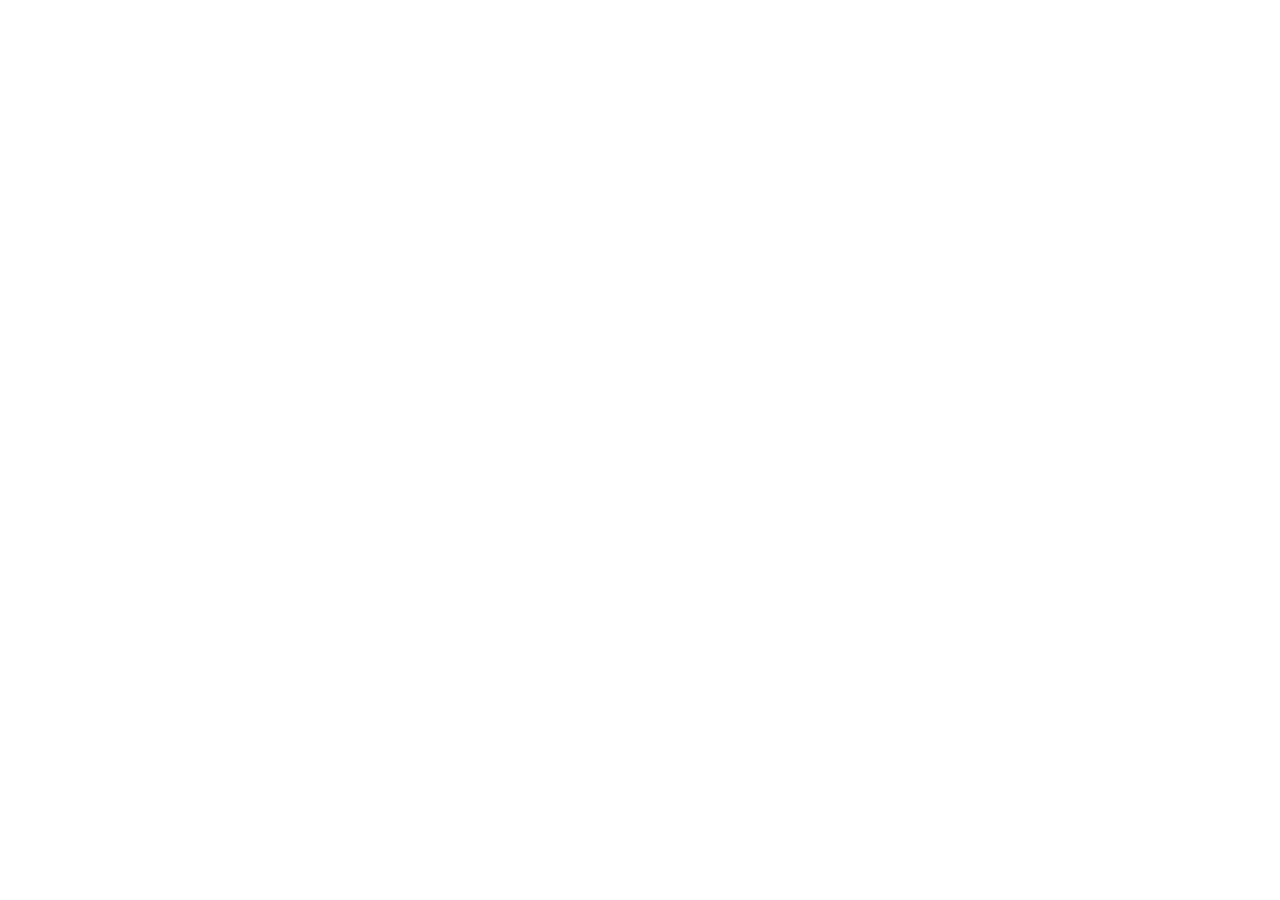
==== admin/index.html @ febbe97b "Primeira versão do site" ====
<!doctype html>
<html lang="pt-BR">
  <head>
    <meta charset="utf-8">
    <meta name="viewport" content="width=device-width, initial-scale=1">
    <meta name="robots" content="noindex">
    <title>Admin | Andressa Psicóloga</title>
  </head>
  <body>
    <script src="https://unpkg.com/decap-cms@^3.0.0/dist/decap-cms.js"></script>
  </body>
</html>
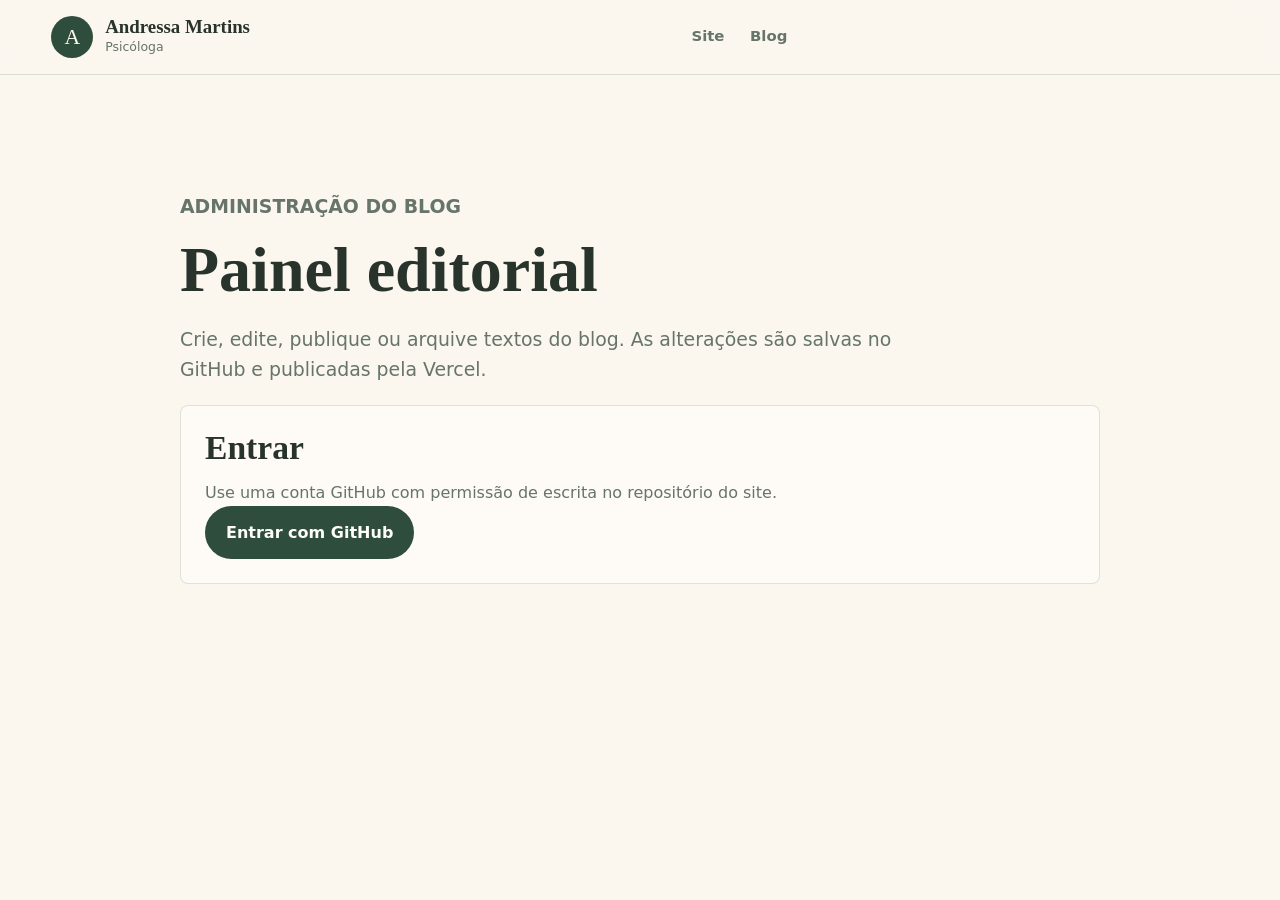
==== commit 609bba2c: "Acrescentando blog" ====
--- a/admin/index.html
+++ b/admin/index.html
@@ -4,9 +4,56 @@
     <meta charset="utf-8">
     <meta name="viewport" content="width=device-width, initial-scale=1">
     <meta name="robots" content="noindex">
-    <title>Admin | Andressa Psicóloga</title>
+    <title>Admin do Blog | Andressa Martins</title>
+    <link rel="stylesheet" href="/styles.css">
   </head>
   <body>
-    <script src="https://unpkg.com/decap-cms@^3.0.0/dist/decap-cms.js"></script>
+    <header class="site-header">
+      <a class="brand" href="/#inicio" aria-label="Andressa Psicóloga - início">
+        <span class="brand-mark">A</span>
+        <span><strong>Andressa Martins</strong><small>Psicóloga</small></span>
+      </a>
+      <button class="nav-toggle" type="button" aria-label="Abrir menu" aria-expanded="false">
+        <span></span>
+        <span></span>
+        <span></span>
+      </button>
+      <nav class="site-nav" aria-label="Navegação principal">
+        <a href="/">Site</a>
+        <a href="/blog">Blog</a>
+      </nav>
+    </header>
+
+    <main>
+      <section class="admin-page">
+        <p class="eyebrow">Administração do blog</p>
+        <h1>Painel editorial</h1>
+        <p>Crie, edite, publique ou arquive textos do blog. As alterações são salvas no GitHub e publicadas pela Vercel.</p>
+
+        <div class="admin-panel" id="admin-login" hidden>
+          <h2>Entrar</h2>
+          <p>Use uma conta GitHub com permissão de escrita no repositório do site.</p>
+          <a class="button primary" href="/api/auth">Entrar com GitHub</a>
+        </div>
+
+        <div class="admin-panel" id="admin-editor" hidden>
+          <div class="admin-toolbar">
+            <div>
+              <h2>Publicações</h2>
+              <p id="admin-status">Carregando posts...</p>
+            </div>
+            <div class="admin-actions">
+              <button class="button secondary" type="button" id="add-post">Novo post</button>
+              <button class="button primary" type="button" id="save-posts">Salvar alterações</button>
+              <button class="button secondary" type="button" id="logout">Sair</button>
+            </div>
+          </div>
+          <div class="admin-posts" id="admin-posts"></div>
+        </div>
+      </section>
+    </main>
+
+    <script src="/script.js"></script>
+    <script src="/admin.js"></script>
   </body>
 </html>
--- a/styles.css
+++ b/styles.css
@@ -0,0 +1,1176 @@
+:root {
+  --paper: #fbf7ef;
+  --surface: #fffdf8;
+  --sage: #8fa48b;
+  --sage-deep: #4f6f5c;
+  --moss: #2f4d3c;
+  --sand: #e7dac9;
+  --clay: #bd8065;
+  --ink: #27332b;
+  --muted: #667469;
+  --line: rgba(79, 111, 92, 0.18);
+  --shadow: 0 22px 50px rgba(65, 82, 68, 0.12);
+  --radius: 8px;
+  --max: 1160px;
+}
+
+* {
+  box-sizing: border-box;
+}
+
+html {
+  scroll-behavior: smooth;
+}
+
+body {
+  margin: 0;
+  background: var(--paper);
+  color: var(--ink);
+  font-family: system-ui, -apple-system, BlinkMacSystemFont, "Segoe UI", sans-serif;
+  line-height: 1.6;
+}
+
+img {
+  display: block;
+  max-width: 100%;
+}
+
+a {
+  color: inherit;
+}
+
+.site-header {
+  position: sticky;
+  top: 0;
+  z-index: 20;
+  display: grid;
+  grid-template-columns: auto 1fr auto;
+  align-items: center;
+  gap: 24px;
+  padding: 16px clamp(18px, 4vw, 56px);
+  background: rgba(251, 247, 239, 0.9);
+  border-bottom: 1px solid var(--line);
+  backdrop-filter: blur(18px);
+}
+
+.brand {
+  display: inline-flex;
+  align-items: center;
+  gap: 12px;
+  text-decoration: none;
+  min-width: max-content;
+}
+
+.brand-mark {
+  display: grid;
+  place-items: center;
+  width: 42px;
+  height: 42px;
+  border-radius: 50%;
+  background: var(--moss);
+  color: var(--paper);
+  font-family: Georgia, "Times New Roman", serif;
+  font-size: 1.35rem;
+}
+
+.brand strong,
+.brand small {
+  display: block;
+}
+
+.brand strong {
+  font-family: Georgia, "Times New Roman", serif;
+  font-size: 1.18rem;
+  line-height: 1.05;
+}
+
+.brand small {
+  color: var(--muted);
+  font-size: 0.78rem;
+}
+
+.site-nav {
+  display: flex;
+  justify-content: center;
+  align-items: center;
+  gap: clamp(12px, 2vw, 28px);
+}
+
+.site-nav a {
+  color: var(--muted);
+  font-size: 0.93rem;
+  font-weight: 600;
+  text-decoration: none;
+  white-space: nowrap;
+}
+
+.site-nav a:hover,
+.site-nav a.active {
+  color: var(--moss);
+}
+
+.header-action {
+  padding: 10px 16px;
+  border: 1px solid var(--sage-deep);
+  border-radius: 999px;
+  color: var(--sage-deep);
+  font-size: 0.9rem;
+  font-weight: 700;
+  text-decoration: none;
+}
+
+.nav-toggle {
+  display: none;
+  width: 42px;
+  height: 42px;
+  padding: 9px;
+  border: 1px solid var(--line);
+  border-radius: var(--radius);
+  background: var(--surface);
+}
+
+.nav-toggle span {
+  display: block;
+  height: 2px;
+  margin: 5px 0;
+  background: var(--moss);
+}
+
+main {
+  overflow: hidden;
+}
+
+.hero,
+.section,
+.page-hero,
+.blog-hero,
+.blog-list,
+.article-page,
+.admin-page,
+.intro-band,
+.split-section,
+.values-section,
+.process-section,
+.timeline,
+.faq-section,
+.online-layout,
+.contact-layout {
+  width: min(var(--max), calc(100% - 36px));
+  margin-inline: auto;
+}
+
+.section {
+  scroll-margin-top: 92px;
+}
+
+.hero {
+  display: grid;
+  grid-template-columns: minmax(0, 0.92fr) minmax(360px, 1.08fr);
+  gap: clamp(28px, 5vw, 72px);
+  align-items: center;
+  min-height: calc(100vh - 76px);
+  padding: clamp(38px, 7vw, 84px) 0 clamp(28px, 5vw, 56px);
+}
+
+.hero-copy {
+  max-width: 620px;
+}
+
+.eyebrow {
+  margin: 0 0 14px;
+  color: var(--sage-deep);
+  font-size: 0.78rem;
+  font-weight: 800;
+  letter-spacing: 0;
+  text-transform: uppercase;
+}
+
+h1,
+h2,
+h3 {
+  margin: 0;
+  color: var(--ink);
+  line-height: 1.08;
+}
+
+h1,
+h2 {
+  font-family: Georgia, "Times New Roman", serif;
+  font-weight: 600;
+}
+
+h1 {
+  max-width: 760px;
+  font-size: clamp(2.7rem, 6vw, 5.25rem);
+}
+
+h2 {
+  font-size: clamp(2rem, 4vw, 3.2rem);
+}
+
+h3 {
+  font-size: 1.08rem;
+}
+
+p {
+  margin: 0;
+}
+
+.hero-text,
+.page-hero p {
+  max-width: 640px;
+  margin-top: 24px;
+  color: var(--muted);
+  font-size: clamp(1.02rem, 2vw, 1.2rem);
+}
+
+.hero-actions {
+  display: flex;
+  flex-wrap: wrap;
+  gap: 12px;
+  margin-top: 32px;
+}
+
+.button {
+  display: inline-flex;
+  align-items: center;
+  justify-content: center;
+  min-height: 48px;
+  padding: 13px 20px;
+  border-radius: 999px;
+  border: 1px solid transparent;
+  font-weight: 800;
+  text-decoration: none;
+  cursor: pointer;
+}
+
+.button.primary {
+  background: var(--moss);
+  color: var(--surface);
+}
+
+.button.secondary {
+  border-color: var(--line);
+  color: var(--moss);
+  background: rgba(255, 253, 248, 0.68);
+}
+
+.hero-media {
+  position: relative;
+  min-height: 360px;
+}
+
+.hero-media img {
+  width: 100%;
+  min-height: 360px;
+  max-height: 680px;
+  object-fit: cover;
+  border-radius: var(--radius);
+  box-shadow: var(--shadow);
+}
+
+.intro-band {
+  padding: clamp(48px, 8vw, 90px) 0;
+  border-top: 1px solid var(--line);
+}
+
+.section-heading {
+  display: grid;
+  grid-template-columns: 0.62fr 1fr;
+  gap: clamp(24px, 5vw, 80px);
+  align-items: start;
+  margin-bottom: 34px;
+}
+
+.signal-grid,
+.values-section {
+  display: grid;
+  grid-template-columns: repeat(3, 1fr);
+  gap: 16px;
+}
+
+.signal-grid article,
+.values-section article,
+.check-panel,
+.contact-panel,
+.contact-form,
+.timeline article,
+details {
+  border: 1px solid var(--line);
+  border-radius: var(--radius);
+  background: rgba(255, 253, 248, 0.74);
+}
+
+.signal-grid article,
+.values-section article {
+  padding: 24px;
+}
+
+.signal-grid p,
+.values-section p,
+.prose,
+.check-panel,
+.contact-panel,
+.timeline p,
+details p {
+  color: var(--muted);
+}
+
+.signal-grid h3,
+.values-section h3 {
+  margin-bottom: 12px;
+}
+
+.split-section {
+  display: grid;
+  grid-template-columns: 0.88fr 1fr;
+  gap: clamp(28px, 6vw, 86px);
+  padding: clamp(54px, 8vw, 104px) 0;
+}
+
+.prose {
+  font-size: 1.05rem;
+}
+
+.prose p + p {
+  margin-top: 18px;
+}
+
+.text-link {
+  display: inline-flex;
+  margin-top: 24px;
+  color: var(--sage-deep);
+  font-weight: 800;
+  text-decoration: none;
+  border-bottom: 2px solid currentColor;
+}
+
+.page-hero {
+  padding: clamp(64px, 9vw, 112px) 0 clamp(34px, 6vw, 64px);
+}
+
+.page-hero.compact {
+  max-width: 900px;
+  margin-left: max(18px, calc((100% - var(--max)) / 2));
+}
+
+.page-hero h1 {
+  font-size: clamp(2.45rem, 5vw, 4.6rem);
+}
+
+.blog-hero,
+.admin-page {
+  padding: clamp(58px, 8vw, 96px) 0 clamp(28px, 5vw, 48px);
+}
+
+.blog-hero {
+  max-width: 920px;
+  margin-left: max(18px, calc((100% - var(--max)) / 2));
+}
+
+.blog-hero h1,
+.admin-page h1,
+.article-page h1 {
+  font-size: clamp(2.45rem, 5vw, 4.6rem);
+}
+
+.blog-hero p:not(.eyebrow),
+.admin-page > p,
+.article-lead {
+  max-width: 720px;
+  margin-top: 20px;
+  color: var(--muted);
+  font-size: clamp(1.02rem, 2vw, 1.18rem);
+}
+
+.blog-list {
+  display: grid;
+  grid-template-columns: repeat(3, 1fr);
+  gap: 16px;
+  padding-bottom: clamp(54px, 8vw, 94px);
+}
+
+.blog-card,
+.admin-panel {
+  border: 1px solid var(--line);
+  border-radius: var(--radius);
+  background: rgba(255, 253, 248, 0.74);
+}
+
+.blog-card {
+  display: flex;
+  flex-direction: column;
+  padding: 24px;
+}
+
+.post-meta {
+  display: flex;
+  flex-wrap: wrap;
+  gap: 8px;
+  margin-bottom: 16px;
+  color: var(--sage-deep);
+  font-size: 0.82rem;
+  font-weight: 800;
+}
+
+.post-meta span + span::before {
+  content: "•";
+  margin-right: 8px;
+  color: var(--clay);
+}
+
+.blog-card h2 {
+  font-size: clamp(1.65rem, 3vw, 2.1rem);
+}
+
+.blog-card p {
+  margin-top: 14px;
+  color: var(--muted);
+}
+
+.blog-card-image,
+.article-image {
+  width: 100%;
+  object-fit: cover;
+  border-radius: var(--radius);
+}
+
+.blog-card-image {
+  height: 190px;
+  margin-bottom: 18px;
+}
+
+.blog-card .button {
+  width: fit-content;
+  min-height: 42px;
+  margin-top: auto;
+  padding: 10px 15px;
+}
+
+.article-page {
+  max-width: 820px;
+  padding: clamp(54px, 8vw, 92px) 0 clamp(58px, 8vw, 96px);
+}
+
+.article-page .post-meta {
+  margin-top: 24px;
+}
+
+.article-page p:not(.article-lead) {
+  margin-top: 20px;
+  color: var(--muted);
+  font-size: 1.06rem;
+}
+
+.article-image {
+  max-height: 420px;
+  margin-top: 28px;
+}
+
+.empty-state {
+  grid-column: 1 / -1;
+  color: var(--muted);
+  font-size: 1.05rem;
+}
+
+.back-link {
+  color: var(--sage-deep);
+  font-weight: 800;
+  text-decoration: none;
+  border-bottom: 2px solid currentColor;
+}
+
+.admin-page {
+  max-width: 920px;
+}
+
+.admin-panel {
+  margin-top: 20px;
+  padding: 24px;
+}
+
+.admin-panel h2 {
+  font-size: clamp(1.55rem, 3vw, 2.1rem);
+}
+
+.admin-panel p,
+.admin-panel li {
+  color: var(--muted);
+}
+
+.admin-panel p,
+.admin-panel ul {
+  margin-top: 14px;
+}
+
+.admin-panel code {
+  color: var(--moss);
+  font-weight: 700;
+}
+
+.admin-toolbar,
+.admin-post-header {
+  display: flex;
+  align-items: flex-start;
+  justify-content: space-between;
+  gap: 16px;
+}
+
+.admin-actions {
+  display: flex;
+  flex-wrap: wrap;
+  gap: 10px;
+  justify-content: flex-end;
+}
+
+.admin-posts {
+  display: grid;
+  gap: 18px;
+  margin-top: 24px;
+}
+
+.admin-post {
+  display: grid;
+  gap: 16px;
+  padding: 22px;
+  border: 1px solid var(--line);
+  border-radius: var(--radius);
+  background: var(--surface);
+}
+
+.admin-post h3 {
+  font-family: Georgia, "Times New Roman", serif;
+  font-size: 1.45rem;
+}
+
+select {
+  width: 100%;
+  border: 1px solid var(--line);
+  border-radius: var(--radius);
+  background: var(--surface);
+  color: var(--ink);
+  font: inherit;
+  padding: 13px 14px;
+}
+
+.values-section {
+  padding-bottom: clamp(54px, 8vw, 94px);
+}
+
+.note {
+  padding: 16px 18px;
+  border-left: 3px solid var(--clay);
+  background: rgba(189, 128, 101, 0.1);
+  color: var(--ink);
+}
+
+.timeline {
+  display: grid;
+  gap: 16px;
+  padding: 24px 0 0;
+}
+
+.timeline article {
+  display: grid;
+  grid-template-columns: 72px 0.45fr 1fr;
+  gap: 24px;
+  align-items: center;
+  padding: 26px;
+}
+
+.timeline span {
+  color: var(--clay);
+  font-family: Georgia, "Times New Roman", serif;
+  font-size: 2rem;
+  font-weight: 600;
+}
+
+.timeline h2 {
+  font-size: clamp(1.5rem, 3vw, 2.1rem);
+}
+
+.faq-section {
+  padding: clamp(52px, 7vw, 84px) 0;
+}
+
+.faq-list {
+  display: grid;
+  gap: 12px;
+}
+
+details {
+  padding: 18px 22px;
+}
+
+summary {
+  color: var(--ink);
+  cursor: pointer;
+  font-weight: 800;
+}
+
+details p {
+  margin-top: 12px;
+}
+
+.online-layout,
+.contact-layout {
+  display: grid;
+  grid-template-columns: minmax(0, 1fr) 360px;
+  gap: clamp(22px, 5vw, 60px);
+  align-items: start;
+  padding: clamp(54px, 8vw, 90px) 0 clamp(42px, 7vw, 74px);
+  border-top: 1px solid var(--line);
+}
+
+.online-layout .prose {
+  max-width: 760px;
+}
+
+.online-layout h2,
+.contact-panel h2 {
+  margin-bottom: 18px;
+  font-size: clamp(1.8rem, 3vw, 2.6rem);
+}
+
+.check-panel,
+.contact-panel {
+  padding: 26px;
+}
+
+.check-panel ul {
+  display: grid;
+  gap: 10px;
+  padding-left: 20px;
+  margin: 18px 0 0;
+}
+
+.contact-form {
+  display: grid;
+  gap: 18px;
+  padding: 26px;
+  margin-top: 26px;
+}
+
+.contact-intro {
+  max-width: 680px;
+  margin-top: 18px;
+  color: var(--muted);
+  font-size: 1.05rem;
+}
+
+label {
+  display: grid;
+  gap: 8px;
+  color: var(--moss);
+  font-weight: 800;
+}
+
+input,
+textarea {
+  width: 100%;
+  border: 1px solid var(--line);
+  border-radius: var(--radius);
+  background: var(--surface);
+  color: var(--ink);
+  font: inherit;
+  padding: 13px 14px;
+}
+
+textarea {
+  resize: vertical;
+}
+
+.contact-panel dl {
+  display: grid;
+  gap: 18px;
+  margin: 24px 0 0;
+}
+
+.contact-panel dt {
+  color: var(--moss);
+  font-weight: 800;
+}
+
+.contact-panel dd {
+  margin: 4px 0 0;
+}
+
+.contact-panel a {
+  color: var(--sage-deep);
+  font-weight: 700;
+  text-decoration: none;
+}
+
+.site-footer {
+  padding: 26px clamp(18px, 4vw, 56px);
+  border-top: 1px solid var(--line);
+  color: var(--muted);
+}
+
+.site-footer p {
+  display: flex;
+  flex-wrap: wrap;
+  justify-content: center;
+  gap: 8px 12px;
+  margin: 0;
+  text-align: center;
+}
+
+.site-footer strong {
+  color: var(--ink);
+}
+
+.site-footer span::before {
+  content: "•";
+  margin-right: 12px;
+  color: var(--sage-deep);
+}
+
+.process-list.clean {
+  display: grid;
+  gap: 2rem;
+}
+
+.process-item {
+  display: grid;
+  grid-template-columns: 80px 220px 1fr;
+  gap: 1.5rem;
+  padding: 1.5rem 0;
+  border-bottom: 1px solid rgba(43, 64, 52, 0.18);
+}
+
+.process-item span {
+  font-size: 1.6rem;
+  font-weight: 700;
+}
+
+.process-item h3 {
+  margin: 0;
+}
+
+.process-item p {
+  margin: 0;
+}
+
+.about-media img {
+  width: 100%;
+  max-height: 620px;
+  object-fit: cover;
+  border-radius: var(--radius);
+  box-shadow: var(--shadow);
+}
+
+.floating-whatsapp {
+  position: fixed;
+  right: 18px;
+  bottom: 18px;
+  z-index: 30;
+  display: grid;
+  place-items: center;
+  width: 58px;
+  height: 58px;
+  border-radius: 50%;
+  background: var(--moss);
+  color: var(--surface);
+  font-weight: 900;
+  text-decoration: none;
+  box-shadow: 0 14px 32px rgba(47, 77, 60, 0.25);
+}
+
+.floating-whatsapp svg {
+  width: 31px;
+  height: 31px;
+  fill: currentColor;
+}
+
+@media (max-width: 768px) {
+  html {
+    scroll-padding-top: 74px;
+  }
+
+  body {
+    font-size: 15px;
+  }
+
+  .site-header {
+    grid-template-columns: 1fr auto;
+    gap: 12px;
+    padding: 12px 16px;
+  }
+
+  .brand {
+    min-width: 0;
+  }
+
+  .brand-mark {
+    width: 38px;
+    height: 38px;
+    font-size: 1.16rem;
+    flex: 0 0 auto;
+  }
+
+  .brand strong {
+    font-size: 1rem;
+  }
+
+  .brand small {
+    font-size: 0.72rem;
+  }
+
+  .nav-toggle {
+    display: block;
+    justify-self: end;
+  }
+
+  .site-nav,
+  .header-action {
+    display: none;
+  }
+
+  .site-header.nav-open .site-nav {
+    grid-column: 1 / -1;
+    display: grid;
+    justify-content: stretch;
+    gap: 0;
+    padding-top: 10px;
+  }
+
+  .site-header.nav-open .site-nav a {
+    padding: 12px 0;
+    border-top: 1px solid var(--line);
+    color: var(--moss);
+    font-size: 0.95rem;
+  }
+
+  .hero,
+  .section,
+  .page-hero,
+  .blog-hero,
+  .blog-list,
+  .article-page,
+  .admin-page,
+  .intro-band,
+  .split-section,
+  .values-section,
+  .process-section,
+  .timeline,
+  .faq-section,
+  .online-layout,
+  .contact-layout {
+    width: min(100% - 32px, var(--max));
+  }
+
+  .section {
+    scroll-margin-top: 78px;
+  }
+
+  .hero {
+    grid-template-columns: 1fr;
+    min-height: auto;
+    gap: 26px;
+    padding: 34px 0 42px;
+  }
+
+  .hero-copy {
+    max-width: none;
+  }
+
+  h1 {
+    font-size: 2.35rem;
+    line-height: 1.06;
+  }
+
+  h2,
+  .page-hero h1 {
+    font-size: 2rem;
+    line-height: 1.12;
+  }
+
+  h3 {
+    font-size: 1rem;
+  }
+
+  .eyebrow {
+    margin-bottom: 10px;
+    font-size: 0.72rem;
+  }
+
+  .hero-text,
+  .page-hero p,
+  .prose,
+  .contact-intro {
+    font-size: 0.98rem;
+  }
+
+  .hero-text,
+  .page-hero p {
+    margin-top: 18px;
+  }
+
+  .hero-actions {
+    flex-direction: column;
+    gap: 10px;
+    margin-top: 24px;
+  }
+
+  .button,
+  .hero-actions .button,
+  .contact-form .button {
+    width: 100%;
+  }
+
+  .button {
+    min-height: 46px;
+    padding: 12px 16px;
+    font-size: 0.94rem;
+    text-align: center;
+  }
+
+  .hero-media,
+  .hero-media img {
+    min-height: 0;
+  }
+
+  .hero-media img {
+    width: 100%;
+    height: clamp(300px, 78vw, 460px);
+    object-fit: cover;
+    object-position: center top;
+  }
+
+  .intro-band,
+  .split-section,
+  .faq-section,
+  .online-layout,
+  .contact-layout {
+    padding: 42px 0;
+  }
+
+  .section-heading,
+  .split-section,
+  .online-layout,
+  .contact-layout {
+    grid-template-columns: 1fr;
+    gap: 22px;
+  }
+
+  .section-heading {
+    margin-bottom: 24px;
+  }
+
+  .signal-grid,
+  .values-section,
+  .blog-list {
+    grid-template-columns: 1fr;
+    gap: 12px;
+  }
+
+  .signal-grid article,
+  .values-section article,
+  .blog-card,
+  .admin-panel,
+  .check-panel,
+  .contact-panel,
+  .contact-form,
+  details {
+    padding: 18px;
+  }
+
+  .values-section {
+    padding-bottom: 42px;
+  }
+
+  .about-media img {
+    max-height: none;
+    height: clamp(340px, 100vw, 560px);
+    object-position: center 28%;
+    border-radius: 14px;
+  }
+
+  .process-list.clean {
+    gap: 0;
+  }
+
+  .process-item {
+    grid-template-columns: 46px 1fr;
+    gap: 8px 12px;
+    padding: 18px 0;
+    align-items: baseline;
+  }
+
+  .process-item span {
+    grid-column: 1;
+    grid-row: 1;
+    font-size: 1.28rem;
+    line-height: 1.1;
+  }
+
+  .process-item h3 {
+    grid-column: 2;
+    grid-row: 1;
+  }
+
+  .process-item p {
+    grid-column: 2;
+    grid-row: 2;
+    color: var(--muted);
+  }
+
+  .timeline {
+    gap: 12px;
+    padding-top: 8px;
+  }
+
+  .timeline article {
+    grid-template-columns: 46px 1fr;
+    gap: 8px 14px;
+    padding: 18px;
+  }
+
+  .timeline span {
+    grid-row: span 2;
+    font-size: 1.55rem;
+  }
+
+  .timeline p {
+    grid-column: 2;
+  }
+
+  summary {
+    line-height: 1.35;
+  }
+
+  .check-panel ul,
+  .contact-panel dl {
+    margin-top: 14px;
+  }
+
+  .contact-form {
+    gap: 14px;
+    margin-top: 20px;
+  }
+
+  input,
+  textarea {
+    padding: 12px 13px;
+  }
+
+  .page-hero {
+    padding: 42px 0 28px;
+  }
+
+  .page-hero.compact {
+    margin-inline: auto;
+  }
+
+  .blog-hero {
+    margin-inline: auto;
+    padding: 42px 0 28px;
+  }
+
+  .blog-hero h1,
+  .admin-page h1,
+  .article-page h1 {
+    font-size: 2rem;
+  }
+
+  .blog-list {
+    padding-bottom: 42px;
+  }
+
+  .blog-card .button {
+    width: 100%;
+  }
+
+  .admin-toolbar,
+  .admin-post-header,
+  .admin-actions {
+    flex-direction: column;
+    align-items: stretch;
+  }
+
+  .admin-actions .button,
+  .admin-post-header .button {
+    width: 100%;
+  }
+
+  .admin-post {
+    padding: 18px;
+  }
+
+  .article-page {
+    padding: 42px 0 52px;
+  }
+
+  .site-footer {
+    padding: 22px 18px 82px;
+    font-size: 0.92rem;
+  }
+
+  .site-footer p {
+    justify-content: flex-start;
+    text-align: left;
+  }
+
+  .floating-whatsapp {
+    right: 14px;
+    bottom: 14px;
+    width: 52px;
+    height: 52px;
+  }
+}
+
+@media (max-width: 560px) {
+  .hero,
+  .section,
+  .page-hero,
+  .blog-hero,
+  .blog-list,
+  .article-page,
+  .admin-page,
+  .intro-band,
+  .split-section,
+  .values-section,
+  .process-section,
+  .timeline,
+  .faq-section,
+  .online-layout,
+  .contact-layout {
+    width: min(100% - 28px, var(--max));
+  }
+
+  h1 {
+    font-size: 2.05rem;
+  }
+
+  h2,
+  .page-hero h1 {
+    font-size: 1.72rem;
+  }
+
+  .blog-hero h1,
+  .admin-page h1,
+  .article-page h1 {
+    font-size: 1.92rem;
+  }
+
+  .hero {
+    padding-top: 28px;
+  }
+
+  .hero-media img {
+    height: clamp(280px, 92vw, 420px);
+  }
+
+  .timeline article {
+    grid-template-columns: 1fr;
+  }
+
+  .timeline span {
+    grid-row: auto;
+  }
+
+  .timeline p {
+    grid-column: auto;
+  }
+}
